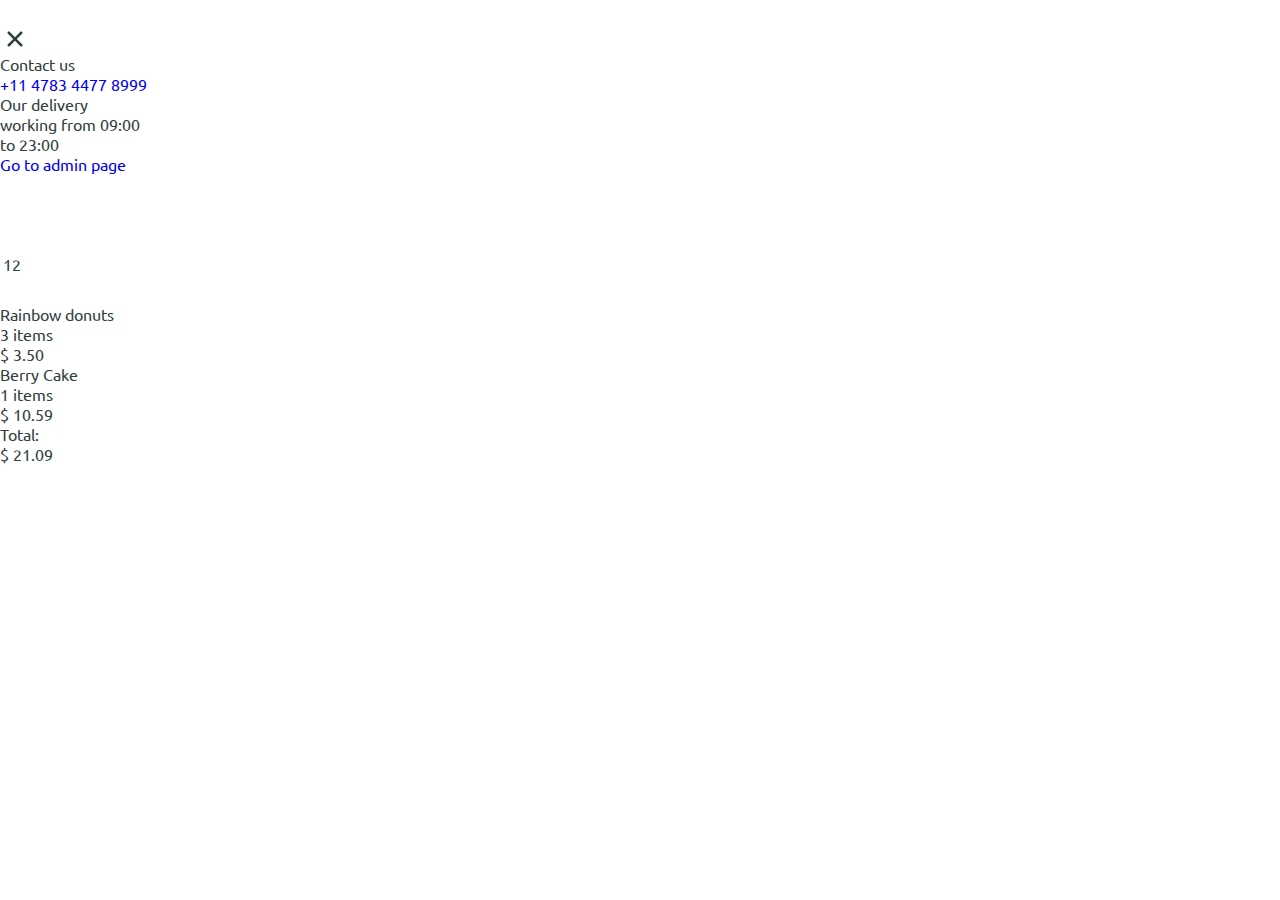
==== index.html @ 7757e431 "edited header close icons to buttons" ====
<!DOCTYPE html>
<html lang="en">
<head>
    <title>Sweet Bakery</title>
    <meta charset="utf-8" />
    <meta name="viewport" content="width=device-width, initial-scale=1.0" />
    <meta name="description" content="">
    <!-- ====================S C R I P T===================== -->
    <script src="js/script.js" defer></script>
    <!-- ====================F O N T==================== -->
    <link rel="preconnect" href="https://fonts.googleapis.com">
    <link rel="preconnect" href="https://fonts.gstatic.com" crossorigin>
    <link href="https://fonts.googleapis.com/css2?family=Roboto:wght@400;700&family=Ubuntu:wght@400;500;700&display=swap" rel="stylesheet">
    <!-- ====================S T Y L E==================== -->
    <link href="css/custom.css" rel="stylesheet" />
    <link href="css/style.css" rel="stylesheet" />
    <link rel="shortcut icon" href="img/svg/SweetBakery.svg" type="image/x-icon">
</head>
<body>
    <header class="header">
        <div class="header__menu">
            <button class="header__burger-button">
                <img src="img/svg/burger.svg" alt="Navigation" class="header__icon header__burger-icon">
            </button>
            <nav class="header__navigation">
                <button class="header__burger-close-button">
                    <img src="img/svg/close.svg" alt="Close" class="header-icon header__close-icon">
                </button>
                <h4 class="header__title">Contact us</h4>
                <a href="tel:+11478344778999" class="header__phone-number">+11 4783 4477 8999</a>
                <p class="header__info">Our delivery<br/>working from 09:00<br/>to 23:00</p>
                <a href="admin.html" class="header__link">Go to admin page</a>
            </nav>
        </div>
        <div class="header__logo">
            <img src="img/svg/SweetBakery.svg" alt="Sweet Bakery">
        </div>
        <div class="header__basket">
            <button class="header__basket-button">
                <img src="img/svg/basket.svg" alt="Basket" class="header__icon header__basket-icon">
                <div class="header__basket-count">12</div>
            </button>
            <div class="header__content">
                <button class="header__basket-close-button">
                    <img src="img/svg/close-white.svg" alt="Close" class="header-icon header__close-icon header__close-icon_white">
                </button>
                <div class="header__clear-busket"></div>
                <ul class="header__list">
                    <li class="header__item">
                        <div class="header__item-info">
                            <p class="header__name">Rainbow donuts</p>
                            <p class="header__count">3 items</p>
                        </div>
                        <div class="header__price">$ 3.50</div>
                    </li>
                    <li class="header__item">
                        <div class="header__item-info">
                            <p class="header__name">Berry Cake</p>
                            <p class="header__count">1 items</p>
                        </div>
                        <div class="header__price">$ 10.59</div>
                    </li>
                    <li class="header__total">
                        <h6 class="header__total-title">Total:</h6>
                        <div class="header__total-ptice">$ 21.09</div>
                    </li>
                </ul>
            </div>
        </div>
    </header>
    <!----------------------------------------------S T A R T   C O N T E N T-------------------------------------------->
    <main class="content">
        
    </main>
    <!----------------------------------------------E N D   C O N T E N T--------------------------------------------->
</body>
</html>
---- css/custom.css ----
*{padding: 0; margin: 0; border: 0;}

*,*:before,*:after{
	-moz-box-sizing: border-box;
	-webkit-box-sizing: border-box;
	box-sizing: border-box;
}
:focus,:active{outline: none;}
a:focus,a:active{outline: none;}

nav,footer,header,aside{display: block;}

html,body{
	height: 100%;
	width: 100%;
	font-size: 100%;
	-ms-text-size-adjust: 100%;
	-moz-text-size-adjust: 100%;
	-webkit-text-size-adjust: 100%;
}
html{scroll-behavior: smooth; overflow-x: hidden;}
input,button,textarea{font-family: inherit; font-size: inherit; color: inherit; background: none;}

input::-ms-clear{display: none;}
button{cursor: pointer; background: none;}
button::-moz-focus-inner {padding: 0; border: 0;}
a, a:hover, a:visited{text-decoration: none;}
ul, menu{list-style: none;}
img{vertical-align: top;}

h1,h2,h3,h4,h5,h6{font-size:inherit; font-weight: 400;}

body{
	background: var(--main-white);
	color: var(--main-black);
	font-family: 'Ubuntu', sans-serif;
}

/* Стили контейнеров */
.container{width: 100%; max-width: 1276px; margin: 0 auto; padding: 0;}

/* Переменные */
:root{
	--main-white: #FFFFFF;
	--main-black: #303E3D;
	--main-purple: #8E4575;
	--main-blue: #6563CC;
	--main-dark-purple: #43333E;
	--main-grey: #919294;
	--main-bg-grey: #F7F8FC;
	--main-border-grey: #E4E4E4;
	--main-shadow-black: rgba(0, 0, 0, 0.1);
}
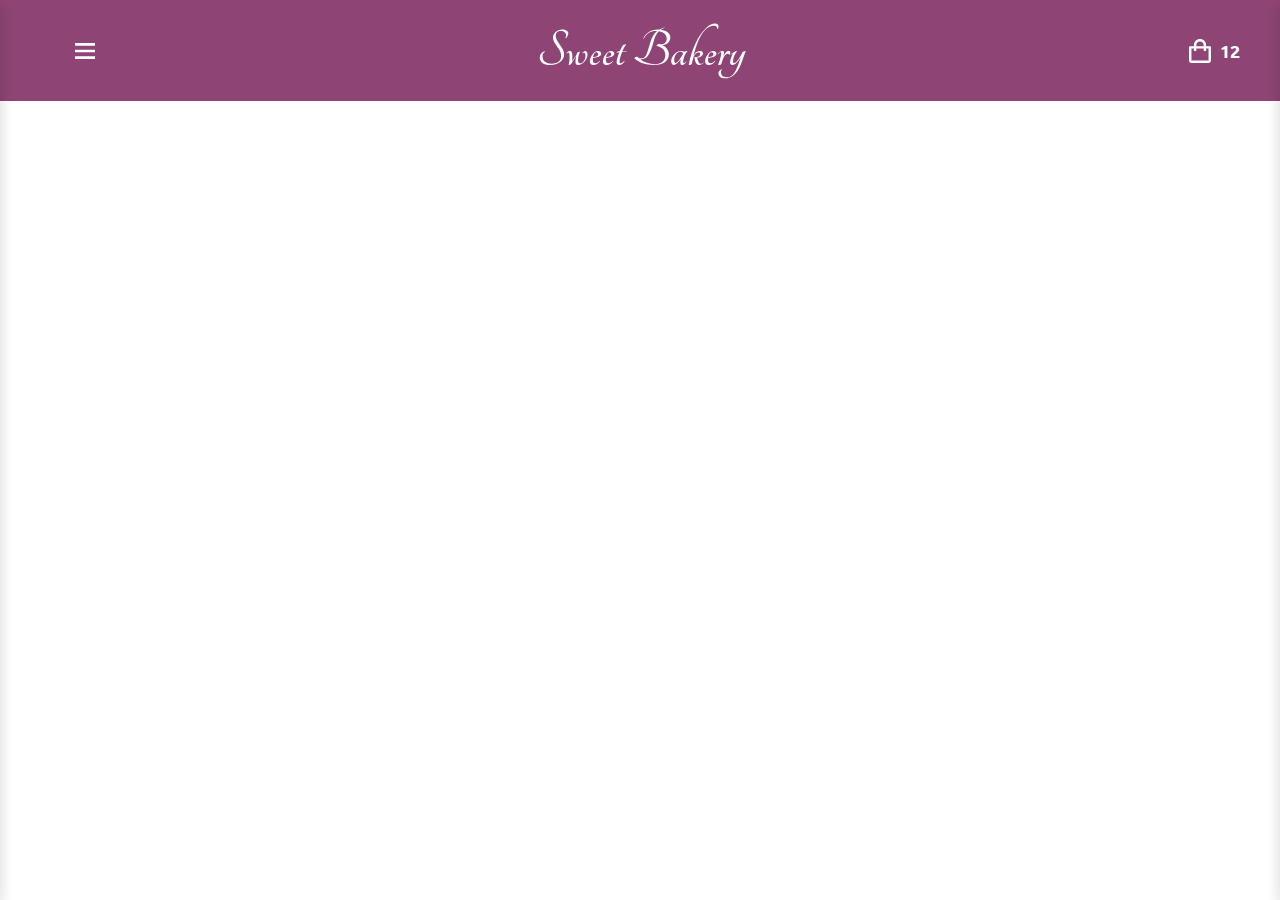
==== commit b0bafd1e: "added styles for header" ====
--- a/index.html
+++ b/index.html
@@ -24,11 +24,13 @@
             </button>
             <nav class="header__navigation">
                 <button class="header__burger-close-button">
-                    <img src="img/svg/close.svg" alt="Close" class="header-icon header__close-icon">
+                    <img src="img/svg/close.svg" alt="Close" class="header__icon header__close-icon header__close-menu">
                 </button>
-                <h4 class="header__title">Contact us</h4>
-                <a href="tel:+11478344778999" class="header__phone-number">+11 4783 4477 8999</a>
-                <p class="header__info">Our delivery<br/>working from 09:00<br/>to 23:00</p>
+                <div class="header__info">
+                    <h4 class="header__title">Contact us</h4>
+                    <a href="tel:+11478344778999" class="header__phone-number">+11 4783 4477 8999</a>
+                    <p class="header__text">Our delivery<br/>working from 09:00<br/>to 23:00</p>
+                </div>
                 <a href="admin.html" class="header__link">Go to admin page</a>
             </nav>
         </div>
@@ -42,7 +44,7 @@
             </button>
             <div class="header__content">
                 <button class="header__basket-close-button">
-                    <img src="img/svg/close-white.svg" alt="Close" class="header-icon header__close-icon header__close-icon_white">
+                    <img src="img/svg/close-white.svg" alt="Close" class="header__icon header__close-icon header__close-basket">
                 </button>
                 <div class="header__clear-busket"></div>
                 <ul class="header__list">
@@ -60,6 +62,7 @@
                         </div>
                         <div class="header__price">$ 10.59</div>
                     </li>
+                    <hr class="header__line">
                     <li class="header__total">
                         <h6 class="header__total-title">Total:</h6>
                         <div class="header__total-ptice">$ 21.09</div>
--- a/css/style.css
+++ b/css/style.css
@@ -0,0 +1,139 @@
+/* Header */
+.header {
+    width: 100%;
+    height: 101px;
+    padding: 0 40px 0 73px;
+    display: flex;
+    justify-content: space-between;
+    align-items: center;
+    background: var(--main-purple);
+    z-index: 50;
+}
+/* header__menu */
+.header__navigation, .header__content {
+    max-width: 316px;
+    width: 100%;
+    min-height: 100vh;
+    padding: 0 0 73px;
+    display: flex;
+    flex-flow: column;
+    position: fixed;
+    top: 0;
+    overflow-y: auto;
+    z-index: 75;
+    transition: transform 0.5s;
+}
+.header__navigation{
+    font-size: 18px;
+    align-items: center;
+    left: 0;
+    background: var(--main-white);
+    box-shadow: 4px 4px 10px var(--main-shadow-black);
+    transform: translateX(-100%);
+}
+.open-menu{
+    transform: translateX(0);
+}
+.header__burger-close-button {
+    margin: 29px 29px 60px auto;
+}
+@media (hover){
+    .header__close-icon{
+        transition: transform 0.5s;
+    }
+    .header__close-icon:hover {
+        transform: rotate(180deg);
+    }
+}
+.header__info {
+    width: 192px;
+    margin: 0 0 auto;
+}
+.header__title {
+    margin: 0 0 18px;
+}
+.header__phone-number {
+    margin: 0 0 76px;
+    display: block;
+    color: var(--main-black);
+    font-weight: 700;
+}
+@media (hover){
+    .header__phone-number{
+        transition: color 0.3s;
+    }
+    .header__phone-number:hover {
+        color: var(--main-grey);
+    }
+}
+.header__link {
+    color: var(--main-blue);
+    font-size: 14px;
+    font-weight: 700;
+    text-decoration: underline;
+}
+/* header__basket */
+.header__basket {
+    color: var(--main-white);
+}
+.header__basket-button {
+    display: flex;
+    align-items: center;
+}
+.header__basket-icon {
+    margin: 0 8px 0 0;
+}
+.header__basket-count {
+    font-size: 18px;
+    font-weight: 700;
+}
+.header__content {
+    right: 0;
+    font-family: 'Roboto', sans-serif;
+    background: var(--main-purple);
+    box-shadow: -4px 4px 10px var(--main-shadow-black);
+    transform: translateX(100%);
+}
+.open-basket{
+    transform: translateX(0);
+}
+.header__basket-close-button {
+    margin: 35px auto 60px 27px;
+}
+.header__clear-busket {
+    text-align: center;
+}
+.header__list {
+    padding: 0 35px 0;
+}
+.header__item {
+    margin: 0 0 29px;
+    display: flex;
+    justify-content: space-between;
+    align-items: flex-end;
+}
+.header__item-info {
+    height: 38px;
+}
+.header__price {
+    font-size: 18px;
+    font-weight: 700;
+}
+.header__line{
+    width: 100%;
+    height: 1px;
+    background: var(--main-white);
+    margin: 17px 0;
+}
+.header__total {
+    display: flex;
+    justify-content: space-between;
+}
+.header__total-title {
+    font-size: 18px;
+    font-weight: 700;
+}
+.header__total-ptice {
+    font-size: 18px;
+    font-weight: 700;
+}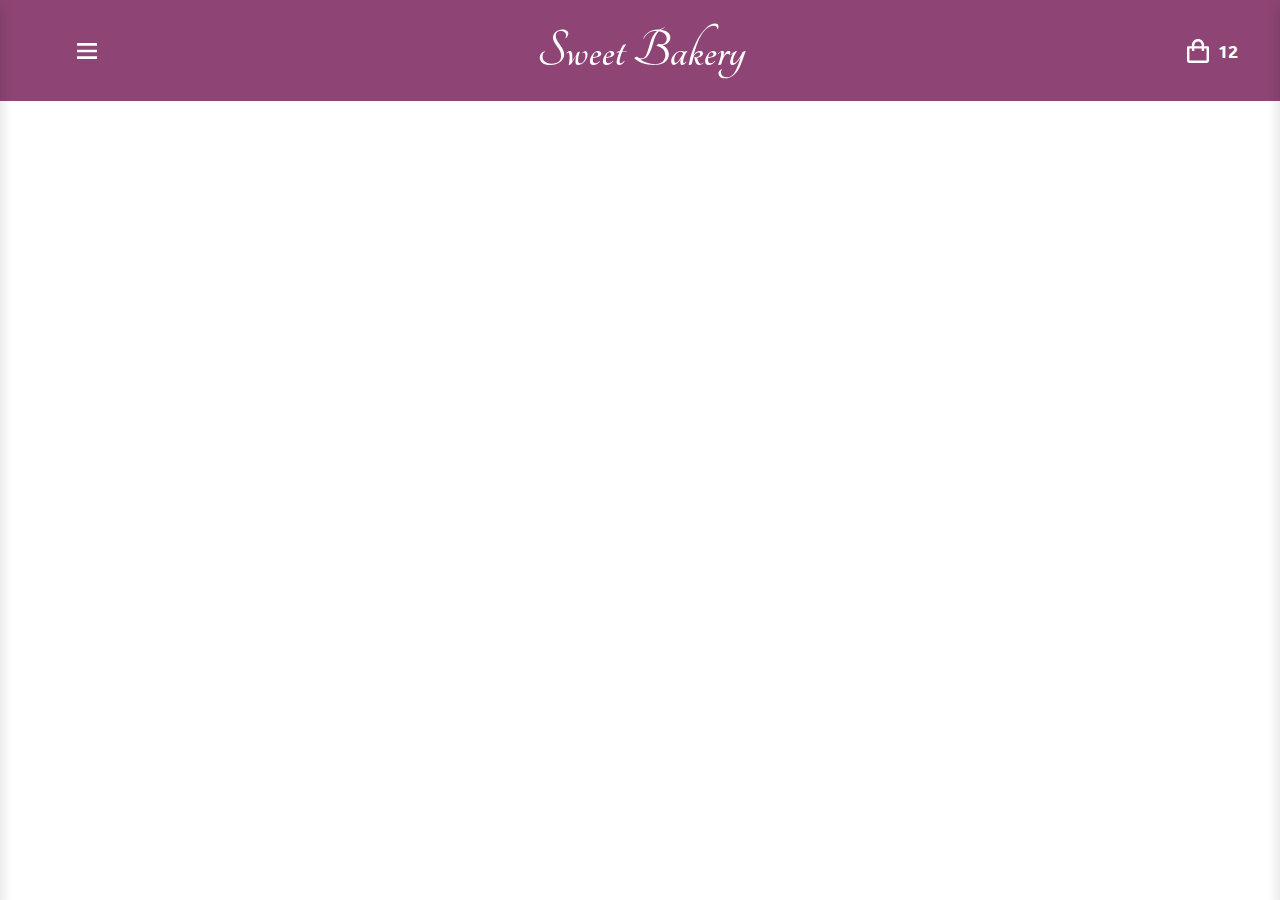
==== commit 604808d1: "added container to header and close/open functions for menu and basket" ====
--- a/index.html
+++ b/index.html
@@ -18,56 +18,58 @@
 </head>
 <body>
     <header class="header">
-        <div class="header__menu">
-            <button class="header__burger-button">
-                <img src="img/svg/burger.svg" alt="Navigation" class="header__icon header__burger-icon">
-            </button>
-            <nav class="header__navigation">
-                <button class="header__burger-close-button">
-                    <img src="img/svg/close.svg" alt="Close" class="header__icon header__close-icon header__close-menu">
+        <div class="header__container container">
+            <div class="header__menu">
+                <button class="header__burger-button">
+                    <img src="img/svg/burger.svg" alt="Navigation" class="header__icon header__burger-icon">
                 </button>
-                <div class="header__info">
-                    <h4 class="header__title">Contact us</h4>
-                    <a href="tel:+11478344778999" class="header__phone-number">+11 4783 4477 8999</a>
-                    <p class="header__text">Our delivery<br/>working from 09:00<br/>to 23:00</p>
+                <nav class="header__navigation">
+                    <button class="header__burger-close-button">
+                        <img src="img/svg/close.svg" alt="Close" class="header__icon header__close-icon header__close-menu">
+                    </button>
+                    <div class="header__info">
+                        <h4 class="header__title">Contact us</h4>
+                        <a href="tel:+11478344778999" class="header__phone-number">+11 4783 4477 8999</a>
+                        <p class="header__text">Our delivery<br/>working from 09:00<br/>to 23:00</p>
+                    </div>
+                    <a href="admin.html" class="header__link">Go to admin page</a>
+                </nav>
+            </div>
+            <div class="header__logo">
+                <img src="img/svg/SweetBakery.svg" alt="Sweet Bakery">
+            </div>
+            <div class="header__basket">
+                <button class="header__basket-button">
+                    <img src="img/svg/basket.svg" alt="Basket" class="header__icon header__basket-icon">
+                    <div class="header__basket-count">12</div>
+                </button>
+                <div class="header__content">
+                    <button class="header__basket-close-button">
+                        <img src="img/svg/close-white.svg" alt="Close" class="header__icon header__close-icon header__close-basket">
+                    </button>
+                    <div class="header__clear-busket"></div>
+                    <ul class="header__list">
+                        <li class="header__item">
+                            <div class="header__item-info">
+                                <p class="header__name">Rainbow donuts</p>
+                                <p class="header__count">3 items</p>
+                            </div>
+                            <div class="header__price">$ 3.50</div>
+                        </li>
+                        <li class="header__item">
+                            <div class="header__item-info">
+                                <p class="header__name">Berry Cake</p>
+                                <p class="header__count">1 items</p>
+                            </div>
+                            <div class="header__price">$ 10.59</div>
+                        </li>
+                        <hr class="header__line">
+                        <li class="header__total">
+                            <h6 class="header__total-title">Total:</h6>
+                            <div class="header__total-ptice">$ 21.09</div>
+                        </li>
+                    </ul>
                 </div>
-                <a href="admin.html" class="header__link">Go to admin page</a>
-            </nav>
-        </div>
-        <div class="header__logo">
-            <img src="img/svg/SweetBakery.svg" alt="Sweet Bakery">
-        </div>
-        <div class="header__basket">
-            <button class="header__basket-button">
-                <img src="img/svg/basket.svg" alt="Basket" class="header__icon header__basket-icon">
-                <div class="header__basket-count">12</div>
-            </button>
-            <div class="header__content">
-                <button class="header__basket-close-button">
-                    <img src="img/svg/close-white.svg" alt="Close" class="header__icon header__close-icon header__close-basket">
-                </button>
-                <div class="header__clear-busket"></div>
-                <ul class="header__list">
-                    <li class="header__item">
-                        <div class="header__item-info">
-                            <p class="header__name">Rainbow donuts</p>
-                            <p class="header__count">3 items</p>
-                        </div>
-                        <div class="header__price">$ 3.50</div>
-                    </li>
-                    <li class="header__item">
-                        <div class="header__item-info">
-                            <p class="header__name">Berry Cake</p>
-                            <p class="header__count">1 items</p>
-                        </div>
-                        <div class="header__price">$ 10.59</div>
-                    </li>
-                    <hr class="header__line">
-                    <li class="header__total">
-                        <h6 class="header__total-title">Total:</h6>
-                        <div class="header__total-ptice">$ 21.09</div>
-                    </li>
-                </ul>
             </div>
         </div>
     </header>
--- a/css/style.css
+++ b/css/style.css
@@ -2,12 +2,15 @@
 .header {
     width: 100%;
     height: 101px;
+    background: var(--main-purple);
+    z-index: 50;
+}
+.header__container{
+    height: 100%;
     padding: 0 40px 0 73px;
     display: flex;
     justify-content: space-between;
     align-items: center;
-    background: var(--main-purple);
-    z-index: 50;
 }
 /* header__menu */
 .header__navigation, .header__content {
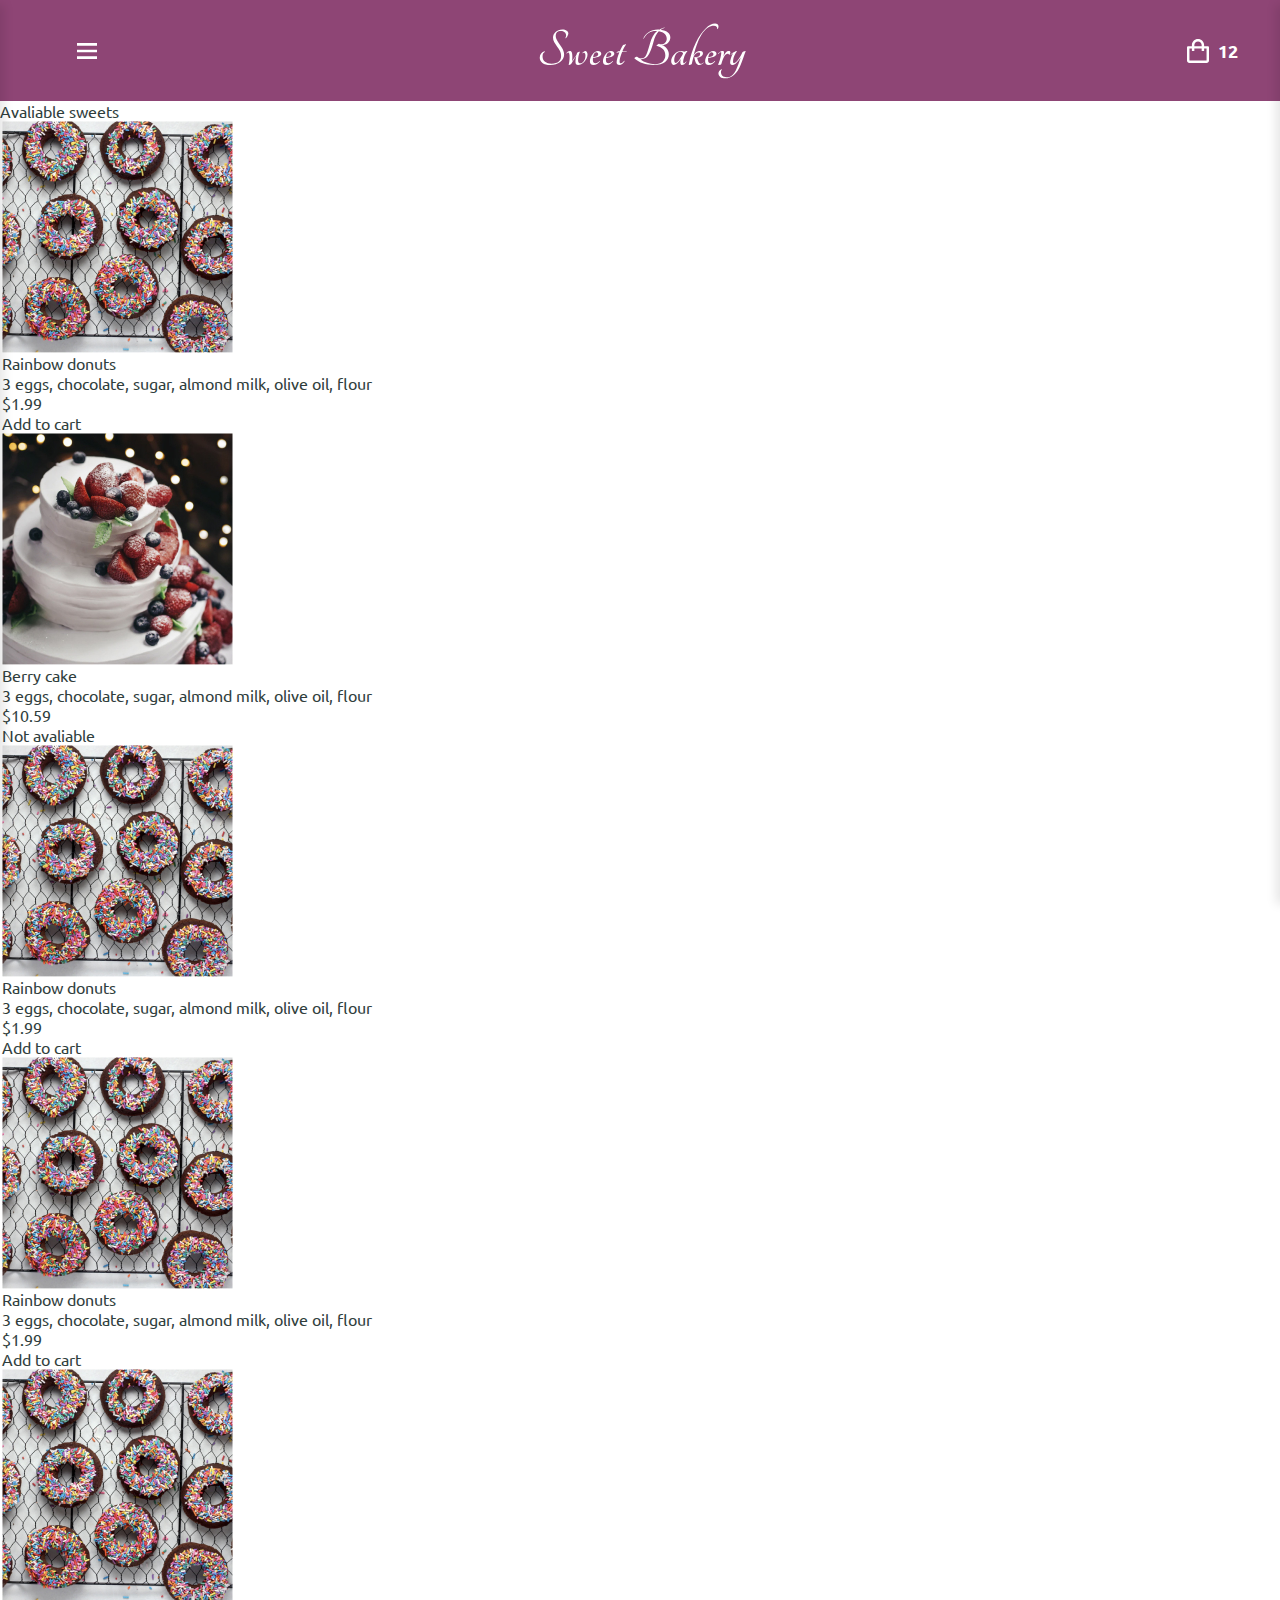
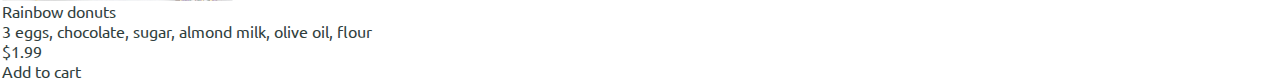
==== commit 56a524ef: "added html markup for sweets list" ====
--- a/index.html
+++ b/index.html
@@ -75,7 +75,58 @@
     </header>
     <!----------------------------------------------S T A R T   C O N T E N T-------------------------------------------->
     <main class="content">
-        
+        <section class="sweets">
+            <h1 class="sweets__title">Avaliable sweets</h1>
+            <ul class="sweets__list">
+                <div class="sweets__container container">
+                    <li class="sweets__item">
+                        <img src="img/png/donuts.jpg" alt="donats" class="sweets__image">
+                        <div class="sweets__info">
+                            <div class="sweets__name">Rainbow donuts</div>
+                            <div class="sweets__ingredients">3 eggs, chocolate, sugar, almond milk, olive oil, flour</div>
+                            <div class="sweets__price">$1.99</div>
+                        </div>
+                        <button class="sweets__button">Add to cart</button>
+                    </li>
+                    <li class="sweets__item">
+                        <img src="img/png/cake.jpg" alt="cake" class="sweets__image">
+                        <div class="sweets__info">
+                            <div class="sweets__name">Berry cake</div>
+                            <div class="sweets__ingredients">3 eggs, chocolate, sugar, almond milk, olive oil, flour</div>
+                            <div class="sweets__price">$10.59</div>
+                        </div>
+                        <button class="sweets__button sweets__button_disabled">Not avaliable</button>
+                    </li>
+                    <li class="sweets__item">
+                        <img src="img/png/donuts.jpg" alt="donats" class="sweets__image">
+                        <div class="sweets__info">
+                            <div class="sweets__name">Rainbow donuts</div>
+                            <div class="sweets__ingredients">3 eggs, chocolate, sugar, almond milk, olive oil, flour</div>
+                            <div class="sweets__price">$1.99</div>
+                        </div>
+                        <button class="sweets__button">Add to cart</button>
+                    </li>
+                    <li class="sweets__item">
+                        <img src="img/png/donuts.jpg" alt="donats" class="sweets__image">
+                        <div class="sweets__info">
+                            <div class="sweets__name">Rainbow donuts</div>
+                            <div class="sweets__ingredients">3 eggs, chocolate, sugar, almond milk, olive oil, flour</div>
+                            <div class="sweets__price">$1.99</div>
+                        </div>
+                        <button class="sweets__button">Add to cart</button>
+                    </li>
+                    <li class="sweets__item">
+                        <img src="img/png/donuts.jpg" alt="donats" class="sweets__image">
+                        <div class="sweets__info">
+                            <div class="sweets__name">Rainbow donuts</div>
+                            <div class="sweets__ingredients">3 eggs, chocolate, sugar, almond milk, olive oil, flour</div>
+                            <div class="sweets__price">$1.99</div>
+                        </div>
+                        <button class="sweets__button">Add to cart</button>
+                    </li>
+                </div>
+            </ul>
+        </section>
     </main>
     <!----------------------------------------------E N D   C O N T E N T--------------------------------------------->
 </body>
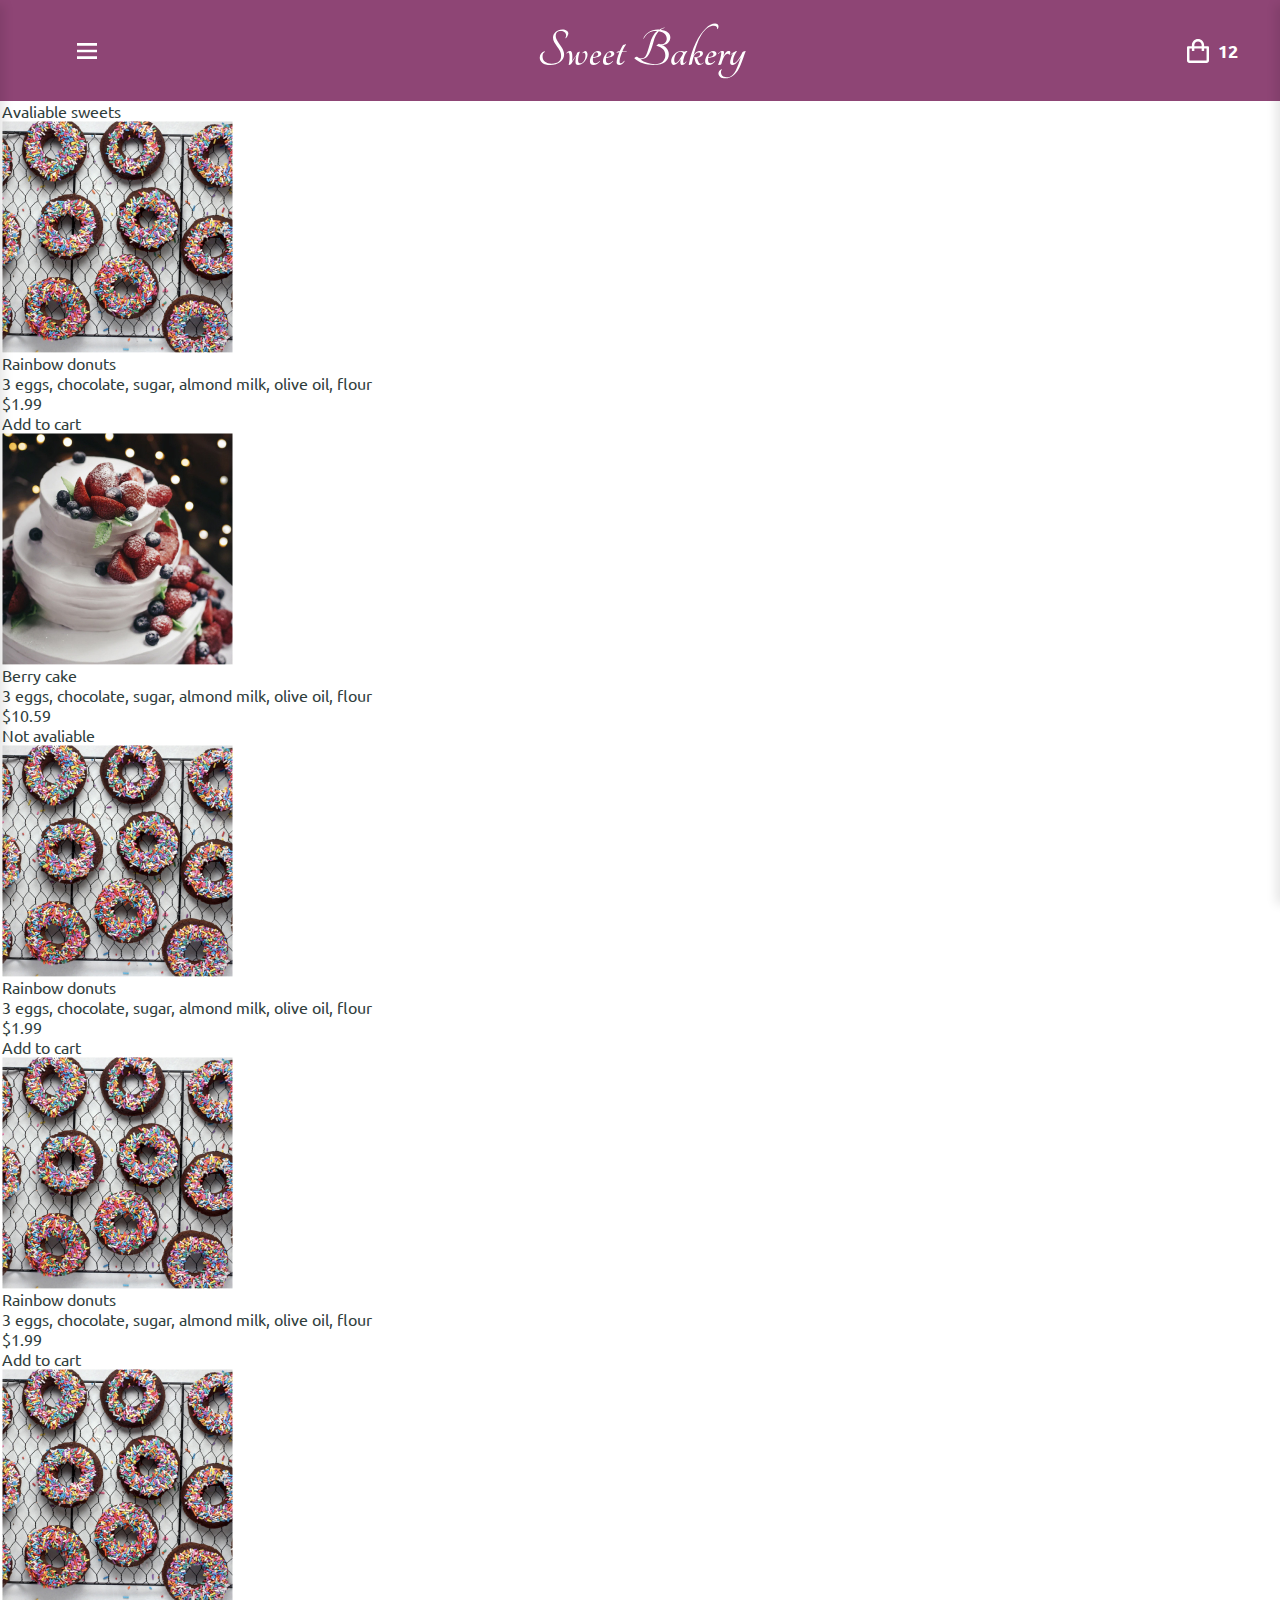
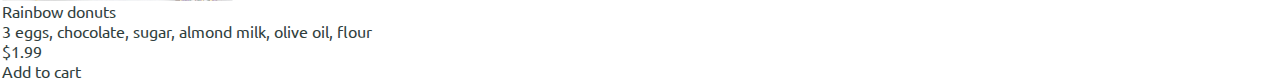
==== commit d437c1ee: "edited container in sweets list" ====
--- a/index.html
+++ b/index.html
@@ -76,9 +76,9 @@
     <!----------------------------------------------S T A R T   C O N T E N T-------------------------------------------->
     <main class="content">
         <section class="sweets">
-            <h1 class="sweets__title">Avaliable sweets</h1>
-            <ul class="sweets__list">
-                <div class="sweets__container container">
+            <div class="sweets__container container">
+                <h1 class="sweets__title">Avaliable sweets</h1>
+                <ul class="sweets__list">
                     <li class="sweets__item">
                         <img src="img/png/donuts.jpg" alt="donats" class="sweets__image">
                         <div class="sweets__info">
@@ -124,8 +124,8 @@
                         </div>
                         <button class="sweets__button">Add to cart</button>
                     </li>
-                </div>
-            </ul>
+                </ul>
+            </div>
         </section>
     </main>
     <!----------------------------------------------E N D   C O N T E N T--------------------------------------------->
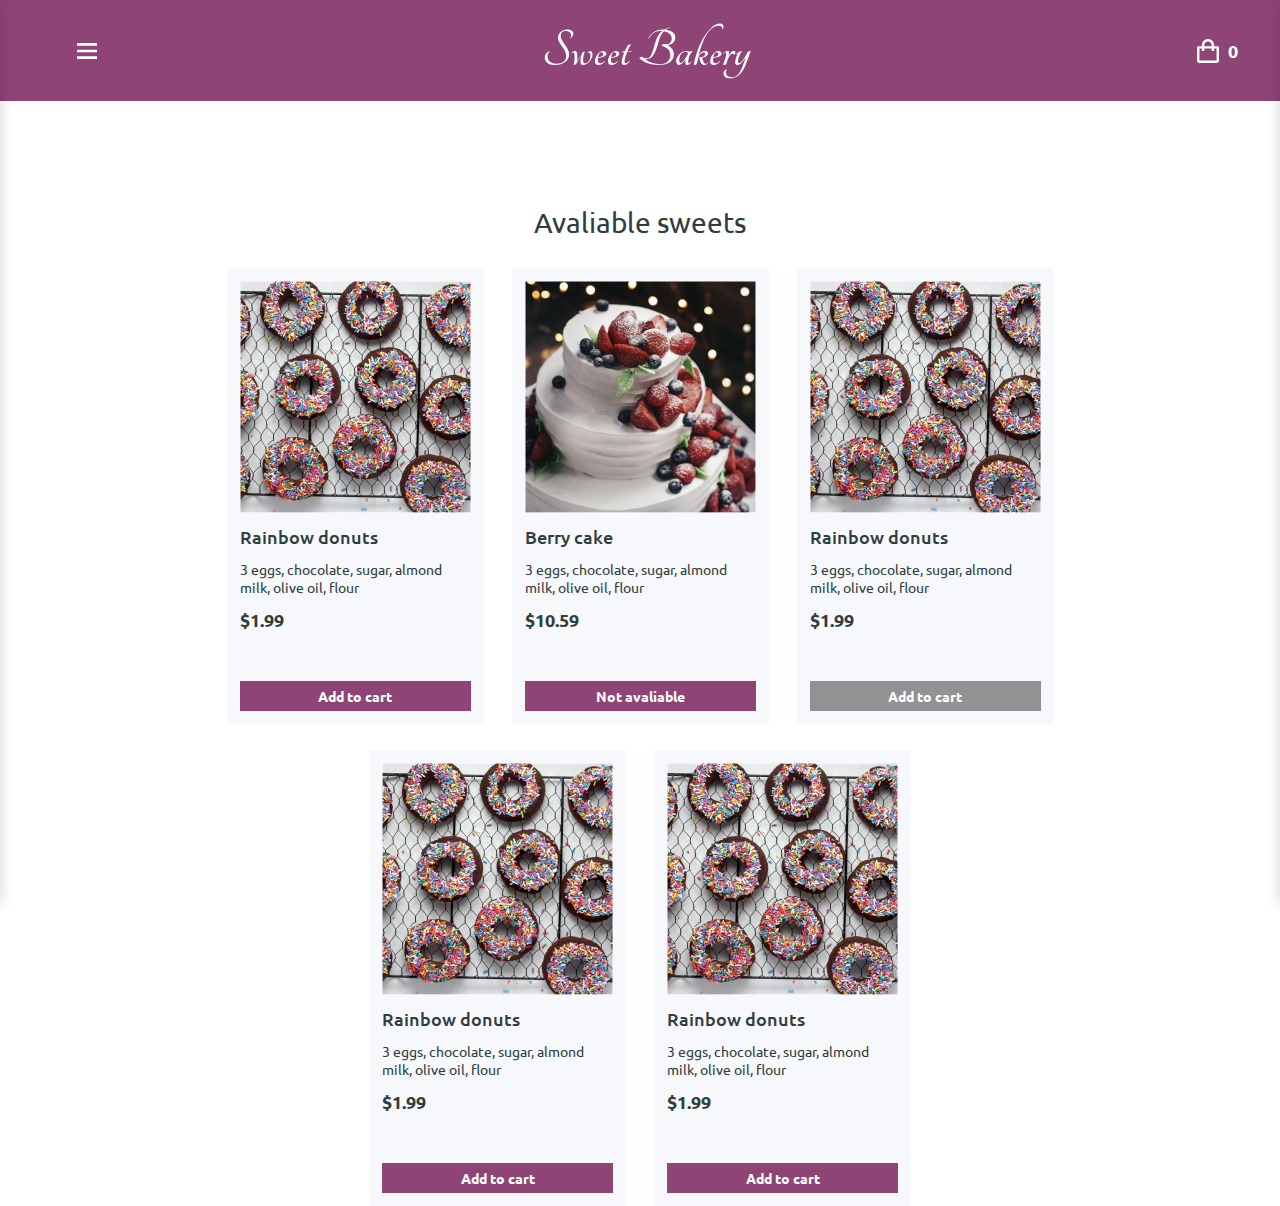
==== commit 139b867b: "deleted unnecessary html tags and added adding to cart" ====
--- a/index.html
+++ b/index.html
@@ -41,34 +41,14 @@
             <div class="header__basket">
                 <button class="header__basket-button">
                     <img src="img/svg/basket.svg" alt="Basket" class="header__icon header__basket-icon">
-                    <div class="header__basket-count">12</div>
+                    <div class="header__basket-count">0</div>
                 </button>
                 <div class="header__content">
                     <button class="header__basket-close-button">
                         <img src="img/svg/close-white.svg" alt="Close" class="header__icon header__close-icon header__close-basket">
                     </button>
-                    <div class="header__clear-busket"></div>
-                    <ul class="header__list">
-                        <li class="header__item">
-                            <div class="header__item-info">
-                                <p class="header__name">Rainbow donuts</p>
-                                <p class="header__count">3 items</p>
-                            </div>
-                            <div class="header__price">$ 3.50</div>
-                        </li>
-                        <li class="header__item">
-                            <div class="header__item-info">
-                                <p class="header__name">Berry Cake</p>
-                                <p class="header__count">1 items</p>
-                            </div>
-                            <div class="header__price">$ 10.59</div>
-                        </li>
-                        <hr class="header__line">
-                        <li class="header__total">
-                            <h6 class="header__total-title">Total:</h6>
-                            <div class="header__total-ptice">$ 21.09</div>
-                        </li>
-                    </ul>
+                    <div class="header__clear-busket">Cart is empty</div>
+                    <ul class="header__list"></ul>
                 </div>
             </div>
         </div>
@@ -95,7 +75,7 @@
                             <div class="sweets__ingredients">3 eggs, chocolate, sugar, almond milk, olive oil, flour</div>
                             <div class="sweets__price">$10.59</div>
                         </div>
-                        <button class="sweets__button sweets__button_disabled">Not avaliable</button>
+                        <button class="sweets__button">Not avaliable</button>
                     </li>
                     <li class="sweets__item">
                         <img src="img/png/donuts.jpg" alt="donats" class="sweets__image">
@@ -104,7 +84,7 @@
                             <div class="sweets__ingredients">3 eggs, chocolate, sugar, almond milk, olive oil, flour</div>
                             <div class="sweets__price">$1.99</div>
                         </div>
-                        <button class="sweets__button">Add to cart</button>
+                        <button class="sweets__button sweets__button_disabled" disabled>Add to cart</button>
                     </li>
                     <li class="sweets__item">
                         <img src="img/png/donuts.jpg" alt="donats" class="sweets__image">
--- a/css/style.css
+++ b/css/style.css
@@ -139,4 +139,73 @@
 .header__total-ptice {
     font-size: 18px;
     font-weight: 700;
+}
+/* Sweets */
+.sweets {
+    margin: 105px 0 125px;
+}
+.sweets__container {
+    max-width: 877px;
+    padding: 0 25px;
+}
+.sweets__title {
+    margin: 0 0 28px;
+    font-size: 28px;
+    text-align: center;
+}
+.sweets__list {
+    display: flex;
+    flex-flow: wrap;
+    justify-content: center;
+    row-gap: 26px;
+    column-gap: 28px;
+}
+.sweets__item {
+    max-width: 257px;
+    width: 100%;
+    padding: 13px;
+    display: flex;
+    flex-flow: column;
+    font-size: 18px;
+    background: var(--main-bg-grey);
+}
+.sweets__image {
+    width: 100%;
+    object-fit: cover;
+}
+.sweets__info {
+    margin: 12px 0 49px;
+}
+.sweets__name {
+    margin: 0 0 11px;
+    font-weight: 500;
+}
+.sweets__ingredients {
+    margin: 0 0 12px;
+    font-size: 14px;
+}
+.sweets__price {
+    font-weight: 700;
+}
+.sweets__button {
+    width: 100%;
+    height: 30px;
+    color: var(--main-white);
+    font-size: 14px;
+    font-weight: 700;
+    background: var(--main-purple);
+}
+.sweets__button_disabled {
+    background: var(--main-grey);
+}
+@media (hover){
+    .sweets__button{
+        transition: background 0.3s;
+    }
+    .sweets__button:hover{
+        background: var(--main-dark-purple);
+    }
+    .sweets__button_disabled:hover{
+        background: var(--main-grey);
+    }
 }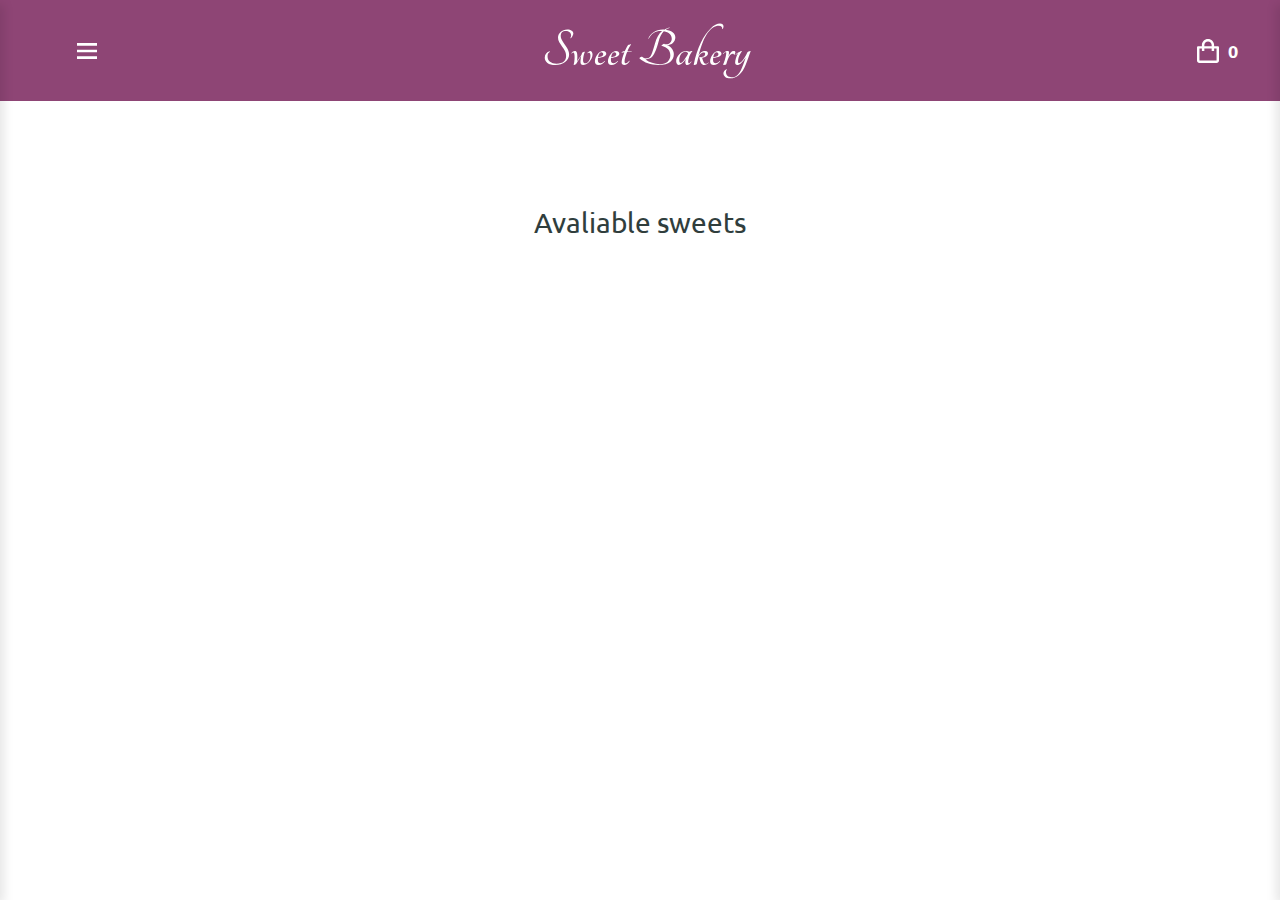
==== commit cc071046: "deleted unnecessary html tags and added Get and Put requests to API for render Sweets" ====
--- a/index.html
+++ b/index.html
@@ -58,53 +58,7 @@
         <section class="sweets">
             <div class="sweets__container container">
                 <h1 class="sweets__title">Avaliable sweets</h1>
-                <ul class="sweets__list">
-                    <li class="sweets__item">
-                        <img src="img/png/donuts.jpg" alt="donats" class="sweets__image">
-                        <div class="sweets__info">
-                            <div class="sweets__name">Rainbow donuts</div>
-                            <div class="sweets__ingredients">3 eggs, chocolate, sugar, almond milk, olive oil, flour</div>
-                            <div class="sweets__price">$1.99</div>
-                        </div>
-                        <button class="sweets__button">Add to cart</button>
-                    </li>
-                    <li class="sweets__item">
-                        <img src="img/png/cake.jpg" alt="cake" class="sweets__image">
-                        <div class="sweets__info">
-                            <div class="sweets__name">Berry cake</div>
-                            <div class="sweets__ingredients">3 eggs, chocolate, sugar, almond milk, olive oil, flour</div>
-                            <div class="sweets__price">$10.59</div>
-                        </div>
-                        <button class="sweets__button">Not avaliable</button>
-                    </li>
-                    <li class="sweets__item">
-                        <img src="img/png/donuts.jpg" alt="donats" class="sweets__image">
-                        <div class="sweets__info">
-                            <div class="sweets__name">Rainbow donuts</div>
-                            <div class="sweets__ingredients">3 eggs, chocolate, sugar, almond milk, olive oil, flour</div>
-                            <div class="sweets__price">$1.99</div>
-                        </div>
-                        <button class="sweets__button sweets__button_disabled" disabled>Add to cart</button>
-                    </li>
-                    <li class="sweets__item">
-                        <img src="img/png/donuts.jpg" alt="donats" class="sweets__image">
-                        <div class="sweets__info">
-                            <div class="sweets__name">Rainbow donuts</div>
-                            <div class="sweets__ingredients">3 eggs, chocolate, sugar, almond milk, olive oil, flour</div>
-                            <div class="sweets__price">$1.99</div>
-                        </div>
-                        <button class="sweets__button">Add to cart</button>
-                    </li>
-                    <li class="sweets__item">
-                        <img src="img/png/donuts.jpg" alt="donats" class="sweets__image">
-                        <div class="sweets__info">
-                            <div class="sweets__name">Rainbow donuts</div>
-                            <div class="sweets__ingredients">3 eggs, chocolate, sugar, almond milk, olive oil, flour</div>
-                            <div class="sweets__price">$1.99</div>
-                        </div>
-                        <button class="sweets__button">Add to cart</button>
-                    </li>
-                </ul>
+                <ul class="sweets__list"></ul>
             </div>
         </section>
     </main>
--- a/css/style.css
+++ b/css/style.css
@@ -171,10 +171,11 @@
 }
 .sweets__image {
     width: 100%;
+    height: 230px;
     object-fit: cover;
 }
 .sweets__info {
-    margin: 12px 0 49px;
+    margin: 12px 0 auto;
 }
 .sweets__name {
     margin: 0 0 11px;
@@ -190,6 +191,7 @@
 .sweets__button {
     width: 100%;
     height: 30px;
+    margin: 20px 0 0;
     color: var(--main-white);
     font-size: 14px;
     font-weight: 700;
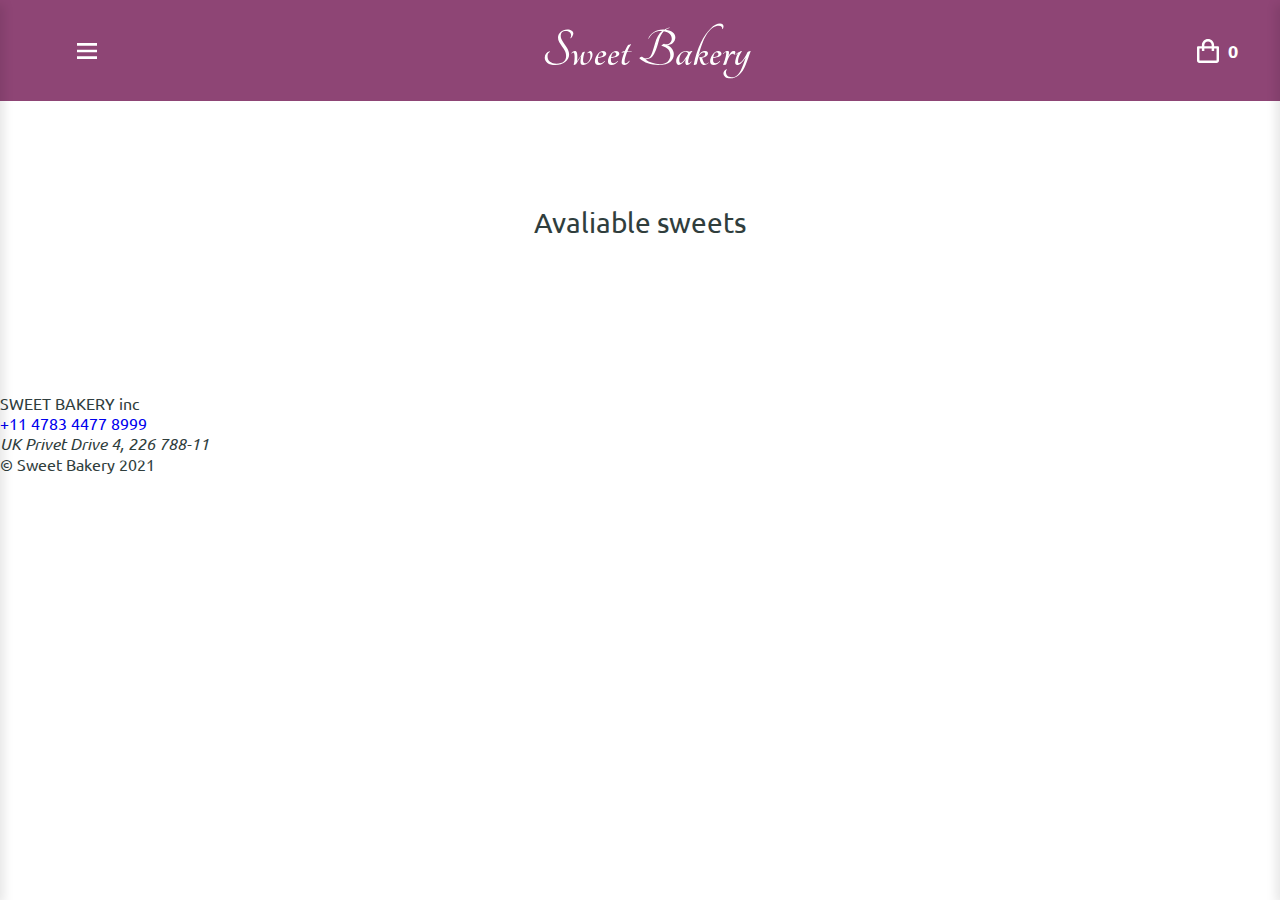
==== commit c0f79927: "added html for footer" ====
--- a/index.html
+++ b/index.html
@@ -63,5 +63,11 @@
         </section>
     </main>
     <!----------------------------------------------E N D   C O N T E N T--------------------------------------------->
+    <footer class="footer">
+        <h2 class="footer__title">SWEET BAKERY inc</h2>
+        <a href="tel:+11478344778999" class="footer__phone-number">+11 4783 4477 8999</a>
+        <address class="footer__address">UK Privet Drive 4, 226 788-11</address>
+        <div class="footer__license">© Sweet Bakery 2021</div>
+    </footer>
 </body>
 </html>